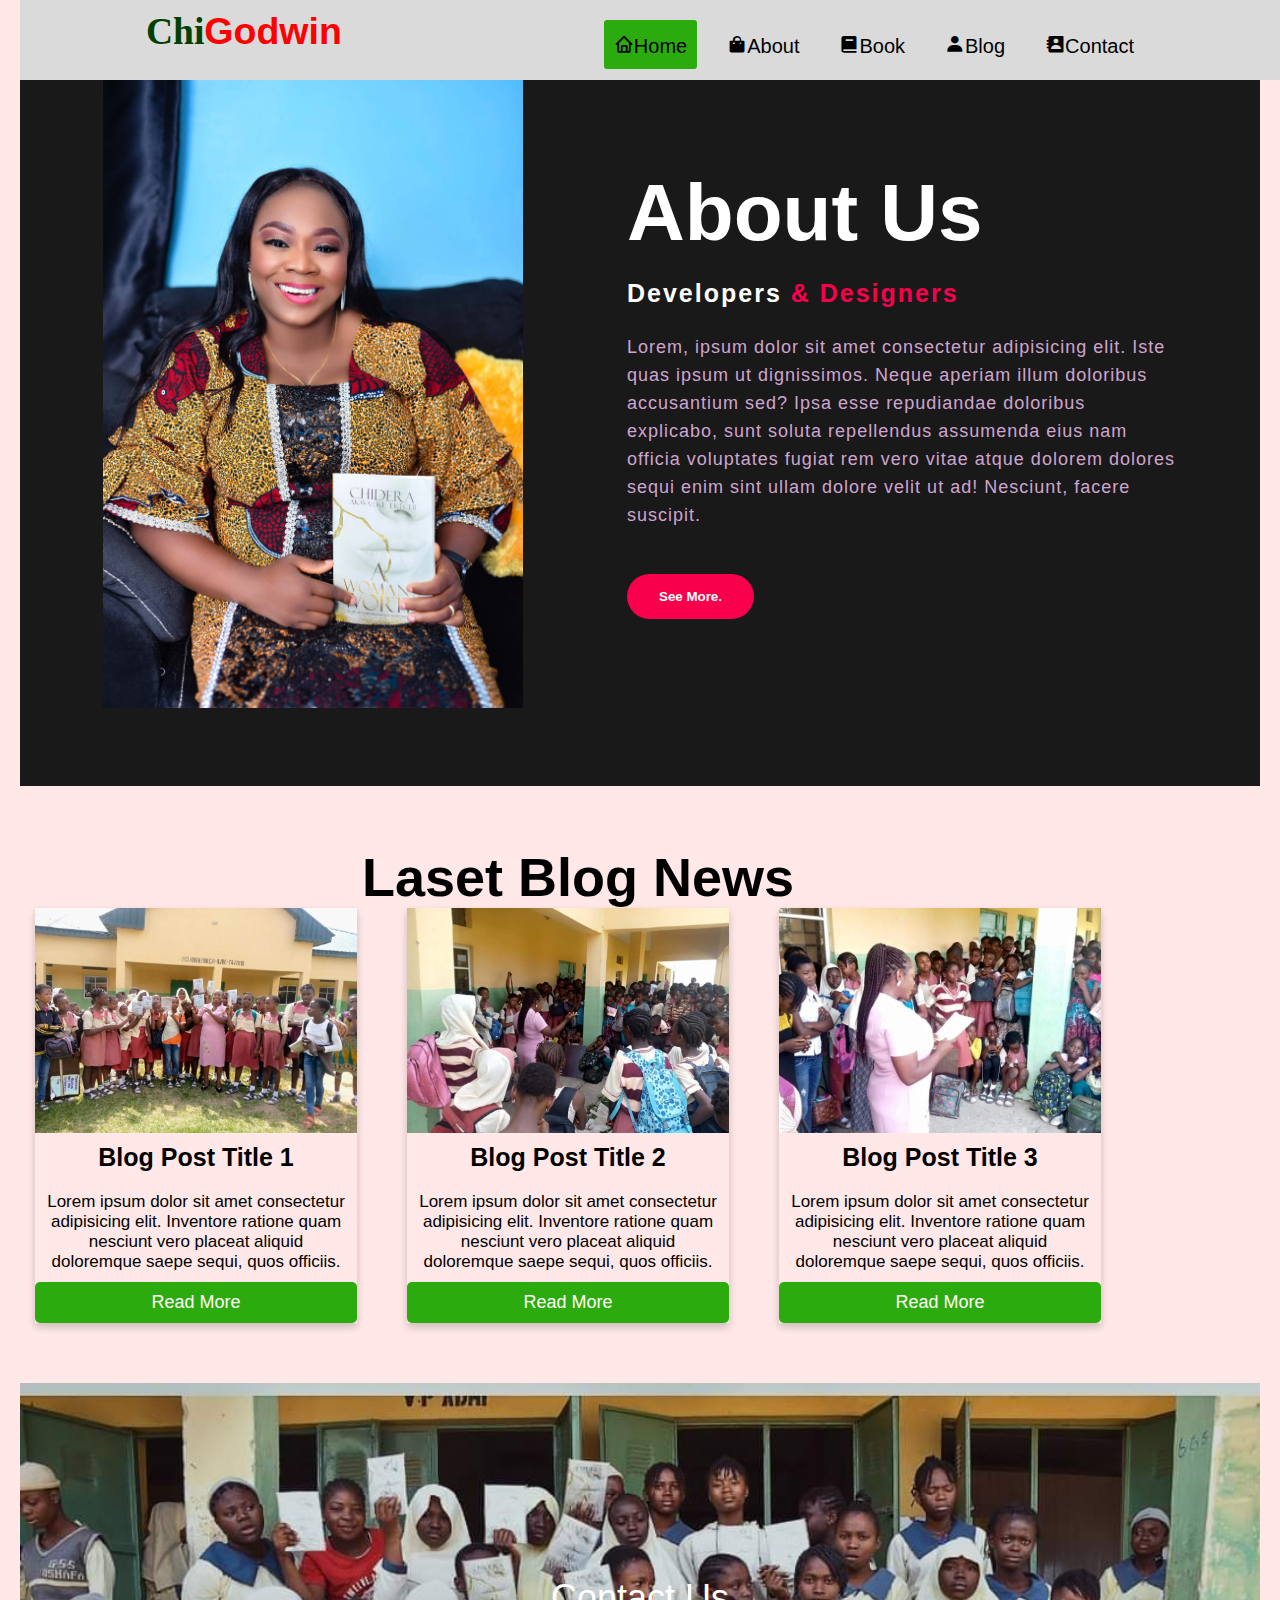
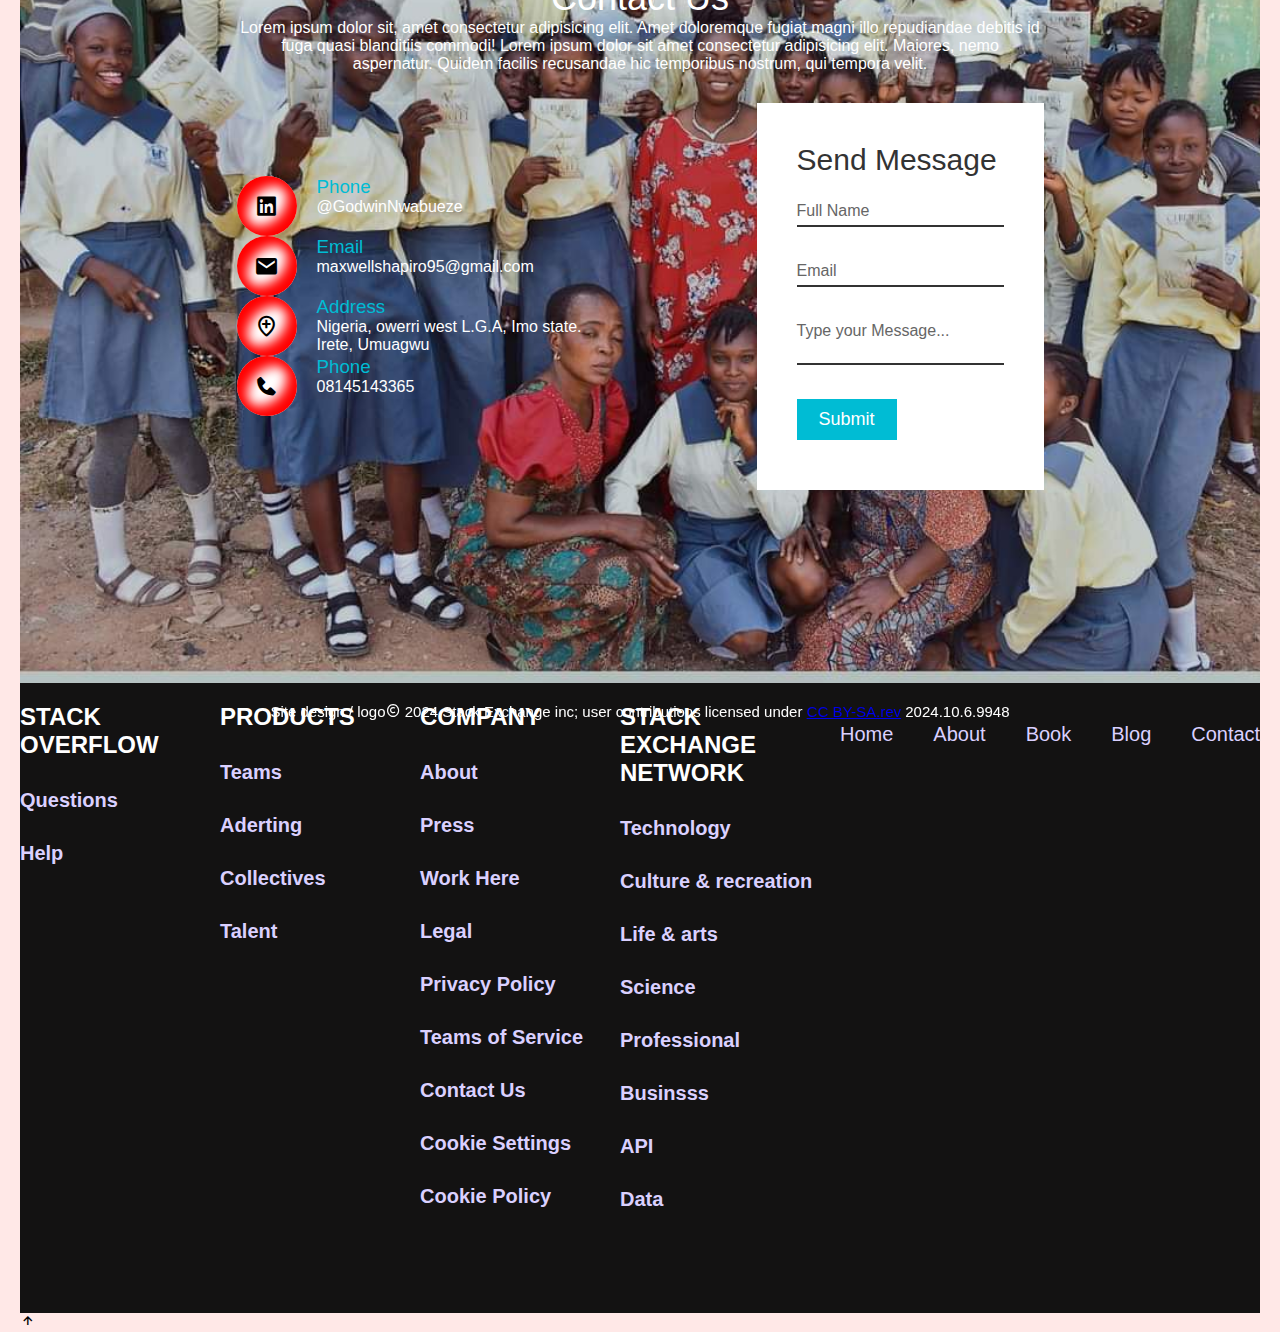
==== home.html @ ca3daac4 "first commit" ====
<!DOCTYPE html>
<html lang="en">
<head>
    <meta charset="UTF-8">
    <meta name="viewport" content="width=device-width, initial-scale=1.0">
    <link rel="stylesheet" href="home.css">
    <link href='https://unpkg.com/boxicons@2.1.4/css/boxicons.min.css' rel='stylesheet'>
    <!-- <link rel="stylesheet" href="https://unicons.iconscout.com/release/v4.0.8/css/line.css"> -->
    <title>Document</title>
</head>
<body>
    <header class="header-site">
        <div class="fixld">
            <h2 class="logo">Chi<span>Godwin</span></h2>
        </div>
        <div class="main-navigation">
            <div class="menu-toggle">
                <span></span><span></span>
            </div>
            <nav class="header-menu">
                <ul class="manu">
                    <li class="active"><a href="#home"><i class="bx bx-home"></i>Home</a></li>
                    <li><a href="#"><i class='bx bxs-shopping-bag'></i>About</a></li>
                    <li><a href="#"><i class="bx bxs-book"></i>Book</a></li>
                    <li><a href="#"><i class="bx bxs-user"></i>Blog</a></li>
                    <li><a href="#"><i class='bx bxs-contact'></i>Contact</a></li>
                </ul>
            </nav>
        </div>
    </header>

    <section class="about">
        <div class="main">
            <img src="images/about-8.jpg" alt="">
            <div class="about-text">
                <h1>About Us</h1>
                <h5>Developers <span>& Designers</span></h5>
                <p>Lorem, ipsum dolor sit amet consectetur adipisicing elit. Iste quas ipsum ut dignissimos. Neque aperiam illum doloribus accusantium sed? Ipsa esse repudiandae doloribus explicabo, sunt soluta repellendus assumenda eius nam officia voluptates fugiat rem vero vitae atque dolorem dolores sequi enim sint ullam dolore velit ut ad! Nesciunt, facere suscipit.</p>
                <button class="about-btn">See More.</button>
            </div>
        </div>
    </section>
    <section>
        <div class="container">
            <h2 class="heading">Laset Blog News</h2>
            <div class="row">
                <div class="col">
                    <div class="blog-card">
                        <img src="images/about-3.jpg" alt="">
                        <h3>Blog Post Title 1</h3>
                        <p>Lorem ipsum dolor sit amet consectetur adipisicing elit. Inventore ratione quam nesciunt vero placeat aliquid doloremque saepe sequi, quos officiis.</p>
                        <a href="#" class="read-more">Read More</a>
                    </div>
                </div>
                <div class="col">
                    <div class="blog-card">
                        <img src="images/about-4.jpg" alt="">
                        <h3>Blog Post Title 2</h3>
                        <p>Lorem ipsum dolor sit amet consectetur adipisicing elit. Inventore ratione quam nesciunt vero placeat aliquid doloremque saepe sequi, quos officiis.</p>
                        <a href="#" class="read-more">Read More</a>
                    </div>
                </div>
                <div class="col">
                    <div class="blog-card">
                        <img src="images/about-5.jpg" alt="">
                        <h3>Blog Post Title 3</h3>
                        <p>Lorem ipsum dolor sit amet consectetur adipisicing elit. Inventore ratione quam nesciunt vero placeat aliquid doloremque saepe sequi, quos officiis.</p>
                        <a href="#" class="read-more">Read More</a>
                    </div>
                </div>
            </div>
        </div>
    </section>
    <section class="contact">
        <div class="content1">
            <h2>Contact Us</h2>
            <p>Lorem ipsum dolor sit, amet consectetur adipisicing elit. Amet doloremque fugiat magni illo repudiandae debitis id fuga quasi blanditiis commodi! Lorem ipsum dolor sit amet consectetur adipisicing elit. Maiores, nemo aspernatur. Quidem facilis recusandae hic temporibus nostrum, qui tempora velit.</p>
        </div>
        <div class="container1">
            <div class="contactInfo">
                <div class="box">
                    <div class="icon"><i class='bx bxl-linkedin-square'></i></div>
                    <div class="text">
                        <h3>Phone</h3>
                        <p>@GodwinNwabueze</p>
                    </div>
                </div>
                <div class="box">
                    <div class="icon"><i class="bx bxs-envelope"></i></div>
                    <div class="text">
                        <h3>Email</h3>
                        <p>maxwellshapiro95@gmail.com</p>
                    </div>
                </div>
                <div class="box">
                    <div class="icon"><i class="bx bx-location-plus"></i></div>
                    <div class="text">
                        <h3>Address</h3>
                        <p>Nigeria, owerri west L.G.A, Imo state. <br>Irete, Umuagwu</p>
                    </div>
                </div>
                <div class="box">
                    <div class="icon"><i class="bx bxs-phone"></i></div>
                    <div class="text">
                        <h3>Phone</h3>
                        <p>08145143365</p>
                    </div>
                </div>
            </div>
            <div class="contactForm">
                <form action="#">
                    <h2>Send Message</h2>
                    <div class="inputBox">
                        <input type="text" name="" required="required">
                        <span>Full Name</span>
                    </div>
                    <div class="inputBox">
                        <input type="email" name="" required="required">
                        <span>Email</span>
                    </div>
                    <div class="inputBox">
                        <textarea required="required"></textarea>
                        <span>Type your Message...</span>
                    </div>
                    <div class="inputBox">
                        <input type="submit" name="">
                    </div>
                </form>
            </div>
        </div>
    </section>
    <div class="downHead">
        <div class="lineText">
            <h2>STACK OVERFLOW</h2>
            <h4>Questions</h4>
            <h4>Help</h4>
        </div>
        <div class="lineText">
            <h2>PRODUCTS</h2>
            <h4>Teams</h4>
            <h4>Aderting</h4>
            <h4>Collectives</h4>
            <h4>Talent</h4>
        </div>
        <div class="lineText">
            <h2>COMPANY</h2>
            <h4>About</h4>
            <h4>Press</h4>
            <h4>Work Here</h4>
            <h4>Legal</h4>
            <h4>Privacy Policy</h4>
            <h4>Teams of Service</h4>
            <h4>Contact Us</h4>
            <h4>Cookie Settings</h4>
            <h4>Cookie Policy</h4>
        </div>
        <div class="lineText">
            <h2>STACK EXCHANGE NETWORK</h2>
            <h4>Technology</h4>
            <h4>Culture & recreation</h4>
            <h4>Life & arts</h4>
            <h4>Science</h4>
            <h4>Professional</h4>
            <h4>Businsss</h4>
            <h4>API</h4>
            <h4>Data</h4>
        </div>
        <div class="flexText">
            <nav class="headerMenu">
                <ul class="flex-manu">
                    <li><a href="#home">Home</a></li>
                    <li><a href="#">About</a></li>
                    <li><a href="#">Book</a></li>
                    <li><a href="#">Blog</a></li>
                    <li><a href="#">Contact</a></li>
                </ul>
            </nav>
        </div>
        <div class="reg"><i class='bx bx-registered'></i></div>
        <p>Site design / logo<i class='bx bx-copyright'></i> 2024 Stack Exchange inc; user contributions
        licensed under <a href="#">CC BY-SA.rev</a> 2024.10.6.9948</p>
    </div>
    <div class="arrow"><i class='bx bx-up-arrow-alt'></i></div>
</body>
</html>
---- home.css ----
*{
    padding: 0;
    margin: 0;
    box-sizing: border-box;
    font-family: 'Josefin Sans', sans-serif;
}
body{
    background-color: #ffe1e0c4;
    background-position: center;
    margin: 0 20px;
}
.header-site{
    display: flex;
    background: #dadada;
    font-size: 25px;
    justify-content: space-around;
    padding-top: 10px;
    padding-right: 20px;
    position: fixed;
    z-index: 99;
    transition: 0.5s;
    border-bottom: 1px solid transparent;
    width: 100%;
}
.main-navigation{
    background: #dadada;
    text-align: center;
}
.main-navigation ul{
    display: flex;
    list-style: none;
    color: #fff;
}
.main-navigation ul li{
    width: auto;
    margin: 10px;
    padding: 10px;
}
.main-navigation ul li a{
    text-decoration: none;
    color: #000;
    font-size: 20px;
}
.active,.main-navigation ul li:hover{
    background: #2bab0d;
    color: #ffffff;
    border-radius: 3px;
    height: auto;
}
.active,.main-navigation ul li a:hover{
    background: #2bab0d;
    color: #ffffff;
    border-radius: 3px;
    height: auto;
}
.main-navigation .fa{
    margin-right: 8px;
}

.menu-toggle:hover{
    background: #2bab0d;
}
.logo{
    font-family: Georgia, 'Times New Roman', Times, serif;
    color: #004000;
}
.logo span{
    color: #ff0000;
}
@media screen and (max-width: 1000px) {
    .menu-toggle{
        display: block;
    }
    .header-right{
        display: none;
     }
    .header-right{
        width: 200px;
    }
}
@media (max-width: 991){
    .main-navigation ul li{
        margin: 0;
    }
    .main-navigation ul li a{
        padding: 0;
    }
}
@media (max-width: 999px){
    .menu-toggle{
        position: absolute;
        top: 25px;
        right: 30px;
        outline: none !important;
        border: none;
        background: transparent;
        width: 40px;
        height: 40px;
        transform: translate(0, -50%);
        z-index: 100;
        box-shadow: inset 6px 6px 7px #dadada, -6px -6px 10px #ffffff;
        border-radius: 10px;
        padding: 11 8px;
    }
    .menu-toggle span{
        display: block;
        width: 100%;
        height: 4px;
        background: #fff;
        border: 1px solid #ff0000;
        margin-bottom: 5px;
        transition: 0.3s;
        border-radius: 5px;
        position: relative;
    }
    .menu-toggle span:last-child{
        margin: 0;
    }
    .toggled .menu-toggle span:nth-child(1){
        transform: rotate(45deg);
        top: 5px;
    }
    .toggled .menu-toggle span:nth-child(2){
        transform: rotate(-45deg);
        top: -4px;
    }
    .toggled .menu-toggle span:nth-child(3){
        opacity: 0;
        height: 0;
    }
    .toggled .header-menu{
        transform: translateY(0);
    }
    .header-menu{
        height: 60vh;
        position: absolute;
        top: 0;
        right: 0;
        width: 100%;
        padding-top: max(9vh,30px);
        padding-left: max(6vh,30px);
        z-index: 99;
        transition: 1s cubic-bezier(0.165, 0.84, 0.44, 1);
        overflow-y: auto;
        transform: translateY(-100%);
        background-position: center;
        background-color:#dad0ff;
    }
    .main-navigation .manu ul li {
        display: block;
        float: none;
        margin: 0;
        margin-bottom: max(20px, 4vh);
    }
    .main-navigation .manu li a{
        display: inline-block;
        font-size: max(16px, 2vh);
    }
    .main-navigation .manu{
        max-width: 220px;
        opacity: 1;
        visibility: visible;
        display: block;
    }
    .main-navigation ul li:hover .sub-menu-1{
        display: inline;
        margin-left: 20px;
    }
    .header-site{
        padding: 15px 0;
        margin-bottom: 30px;
        /* box-shadow: 0px 5px 40px #d4d4d4; */
    }
    body{
        height: auto !important;
    }
    .sign-in, .sign-up{
        display: none;
    }
}

/* ======about========= */

.about{
    width: 100%;
    padding: 78px 0px;
    background-color: #191919;
}

.about img{
    height: auto;
    width: 420px;
}

.main{
    width: 100%;
    max-width: 95%;
    margin: 0 auto;
    display: flex;
    align-items: center;
    justify-content: space-around;
}

.about-text h1{
    color: #fff;
    font-size: 80px;
    text-transform: capitalize;
    margin-bottom: 20px;
}

.about-text h5{
    color: #fff;
    font-size: 25px;
    text-transform: capitalize;
    margin-bottom: 25px;
    letter-spacing: 2px;
}

.about .about-text{
    width: 550px;
}

span{
    color: #f9004d;
}

.about-text p{
    color: #fcfc;
    letter-spacing: 1px;
    line-height: 28px;
    font-size: 18px;
    margin-bottom: 45px;
}

.about-btn{
    background: #f9004d;
    color: #fff;
    text-decoration: none;
    border: 2px solid transparent;
    font-weight: bold;
    padding: 13px 30px;
    border-radius: 30px;
    transition: .4s;
}

.about-btn:hover{
    background: transparent;
    border: 2px solid #f9004d;
    cursor: pointer;
}

/* ======CONTAINER BLOG===== */

.container{
    width: 90%;
    margin: 0 auto;
    text-align: center;
    margin: 60px 0px;
    font-size: 36px;
}

.row{
    display: flex;
    flex-wrap: wrap;
}

.col{
    flex: 1;
    padding: 0px 15px;
    margin-right: 20px;
    display: flex;
}

.blog-card{
    flex: 1;
    display: flex;
    flex-direction: column;
    box-shadow: 0 4px 8px rgba(0,0,0,0.2);
    transition: 0.4s ease;
}

.blog-card img{
    width: 100%;
    height: 225px;object-fit: cover;
}

.blog-card h3{
    font-size: 25px;
    margin: 10px;
}

.blog-card p{
    font-size: 17px;
    margin: 10px;
}

.read-more{
    text-decoration: none;
    display: block;
    align-items: center;
    padding: 10px 0px;background-color: #2bab0d;
    color: #fff;
    font-size: 18px;
    border-radius: 5px;
    transition: all o.3s ease;
}

.read-more:hover{
    background-color: #2bab0d;
    cursor: pointer;
}

.contact{
    position: relative;
    min-height: 100vh;
    padding: 50px 100px;
    display: flex;
    justify-content: center;
    align-items: center;
    flex-direction: column;
    background: url(images/about-7.jpg);
    background-size: cover;
}

.contact .content1{
    max-width: 800px;
    text-align: center;
}

.contact .content1 h2{
    font-size: 36px;
    font-weight: 500;
    color: #ffffff;
}

.contact .content1 p{
    font-weight: 300;
    color: #ffffff;
}

.container1{
    width: 100%;
    display: flex;
    justify-content: center;
    align-items: center;
    margin-top: 30px;
}

.container1 .contactInfo{
    width: 50%;
    display: flex;
    flex-direction: column;
}

.container1 .contactInfo .box{
    position: relative;
    padding: 20 0px;
    display: flex;
}

.container1 .contactInfo .box .icon{
    min-width: 60px;
    height: 60px;
    background: #fff;
    display: flex;
    justify-content: center;
    align-items: center;
   border-radius: 50%;
   font-size: 22px;
   box-shadow: inset 10px 10px 12px #ff0000,inset -10px -10px 12px #ff0000;
}

.container1 .contactInfo .box .icon i{
    font-size: 25px;
}

.container1 .contactInfo .box .text{
    display: flex;
    margin-left: 20px;
    font-size: 16px;
    color: #fff;
    flex-direction: column;
    font-weight: 300;
}

.container1 .contactInfo .box .text h3{
    font-weight: 500;
    color: #00bcd4;
}

.contactForm{
    width: 100% auto;
    padding: 40px;
    background: #fff;
}

.contactForm h2{
    font-size: 30px;
    color: #333;
    font-weight: 500;
}

.contactForm .inputBox{
    position: relative;
    width: 100%;
    margin-top: 10px;
}

.contactForm .inputBox input,
.contactForm .inputBox textarea{
    width: 100%;
    padding: 5px 0;
    font-size: 16px;
    margin: 10px 0;
    border: none;
    border-bottom: 2px solid #333;
    outline: none;
    resize: none;
}

.contactForm .inputBox span{
    position: absolute;
    left: 0;
    padding: 5px 0;
    font-size: 16px;
    margin: 10px 0;
    pointer-events: none;
    transition: 0.5s;
    color: #666;
}

.contactForm .inputBox input:focus ~ span,
.contactForm .inputBox input:valid ~ span,
.contactForm .inputBox textarea:focus ~ span,
.contactForm .inputBox textarea:valid ~ span{
    color: #e91e63;
    font-size: 12px;
    transform: translateY(-20px);
}

.contactForm .inputBox input[type='submit']{
    width: 100px;
    background: #00bcd4;
    color: #fff;
    border: none;
    cursor: pointer;
    padding: 10px;
    font-size: 18px;
}
.downHead{
    width: 100%;
    height: 70vh;
    background-color: #131212;
    display: flex;
    justify-content: space-around;
    padding-top: 20px;
}
.flexText{
    width: auto;
}
.flexText h4{
    color: #fff;
}
.lineText h4{
    width: 150px;
    padding-top: 10px;
    margin-top: 20px;
    color: #dad0ff;
    width: 200px;
    font-weight: bold;
    font-size: 20px;
    cursor: default;
}
.downHead h2{
    color: #fff;
}
.downHead p{
    color: #fff;
    font-size: 15px;
    position: fixed;
}
.downHead .headerMenu{
    display: flex;
}
.downHead .headerMenu ul{
    display: flex;
    list-style: none;
    color: #fff;
}
.downHead .headerMenu ul li{
    width: auto;
    margin: 10px;
    padding: 10px;
}
.downHead .headerMenu ul li a{
    text-decoration: none;
    color: #dad0ff;
    font-size: 20px;
}
.reg{
    color: #fff;
    font-size: 30px;
}

/* ======@media========= */



@media screen and (max-width:1010px){
    .col{
        flex-basis: 100%;
        padding: 50px;
    }
    .blog-card p{
        font-size: 20px;
    }
    .about-text{
        text-align: center;

    }
    .about-btn{
        justify-content: center;
        margin-bottom: 30px;
    }
    .main{
        flex-direction: column-reverse;
    }
    .container1{
        flex-direction: column;
    }
    .contactForm{
        width: 100%;
        height: auto;
    }
    .downHead{
        flex-wrap: wrap;
        height: auto;
    }
    .downHead .lineText{
        margin: 20px;
    }
}

/* ======scroll-bar===== */

::-webkit-scrollbar{
    width: 10px;
}

::-webkit-scrollbar-thumb{
    border-radius: 20px;
    background: #2bab0d;
}
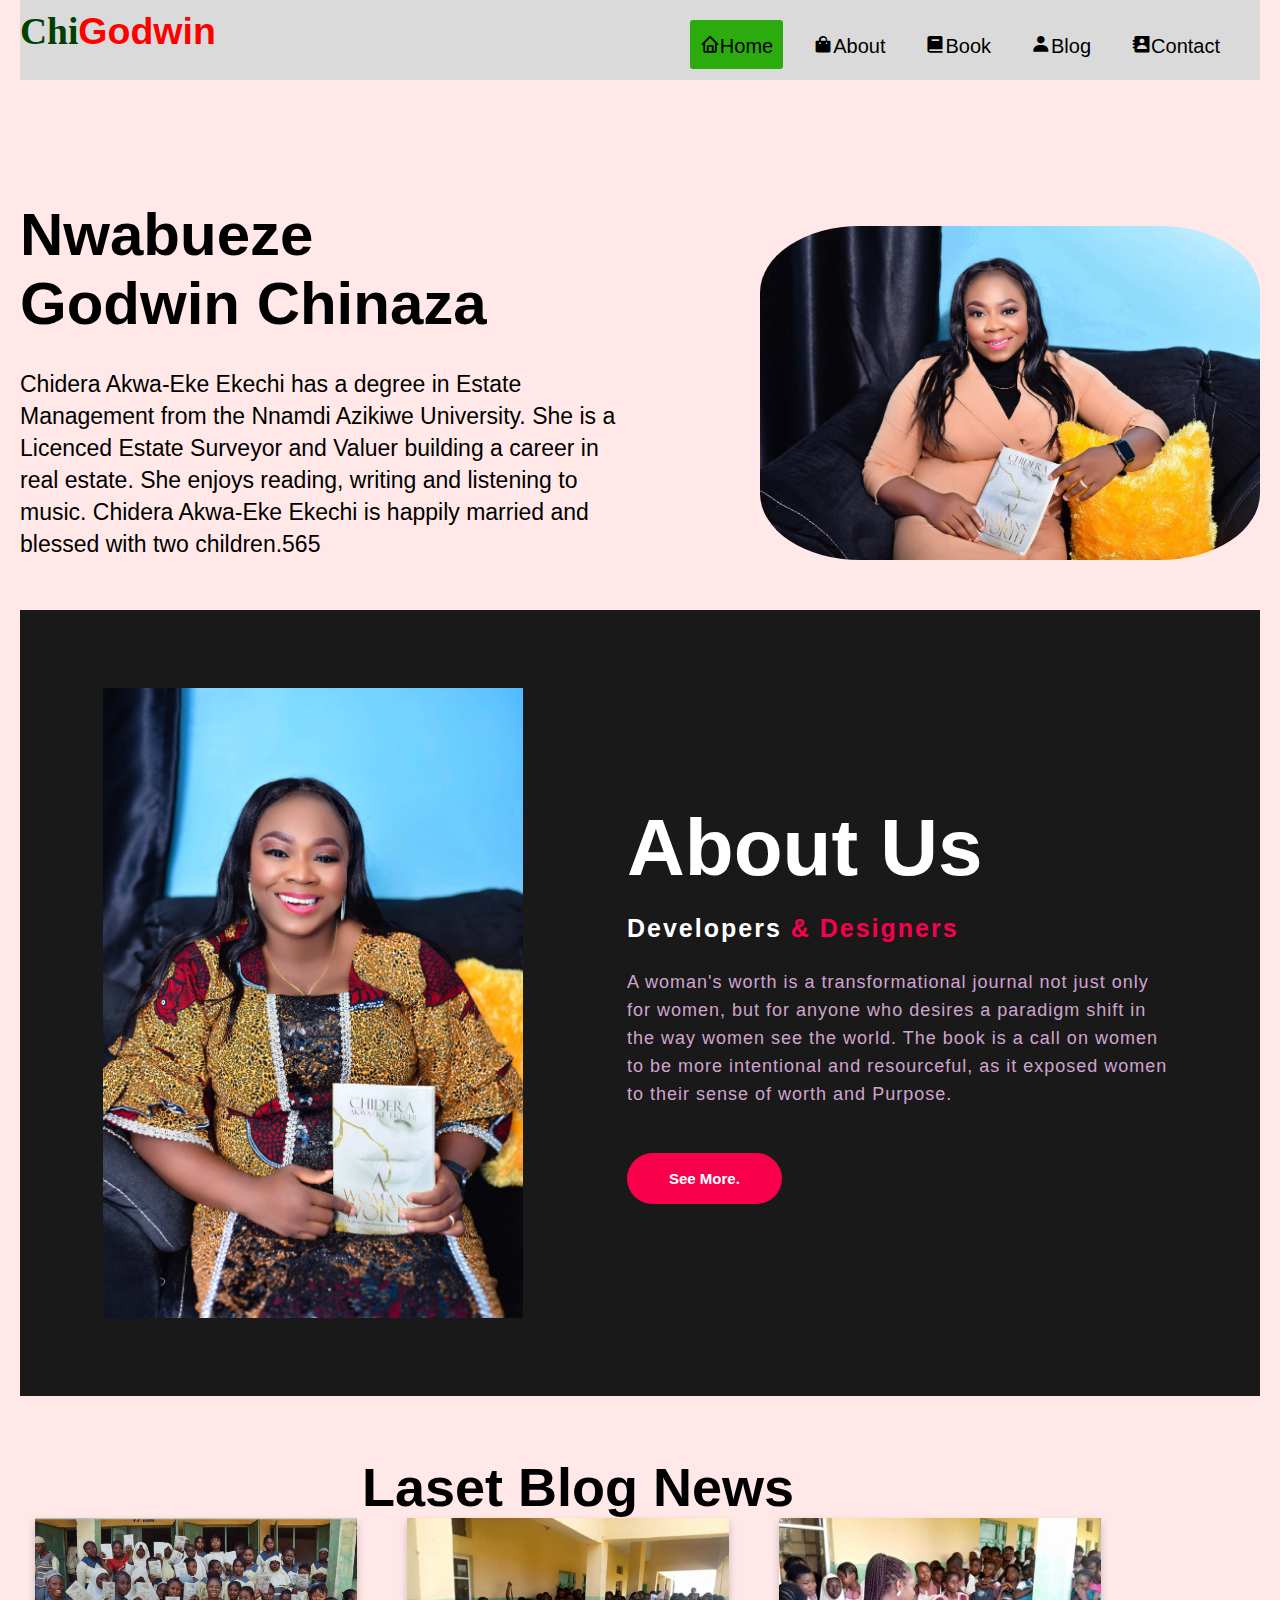
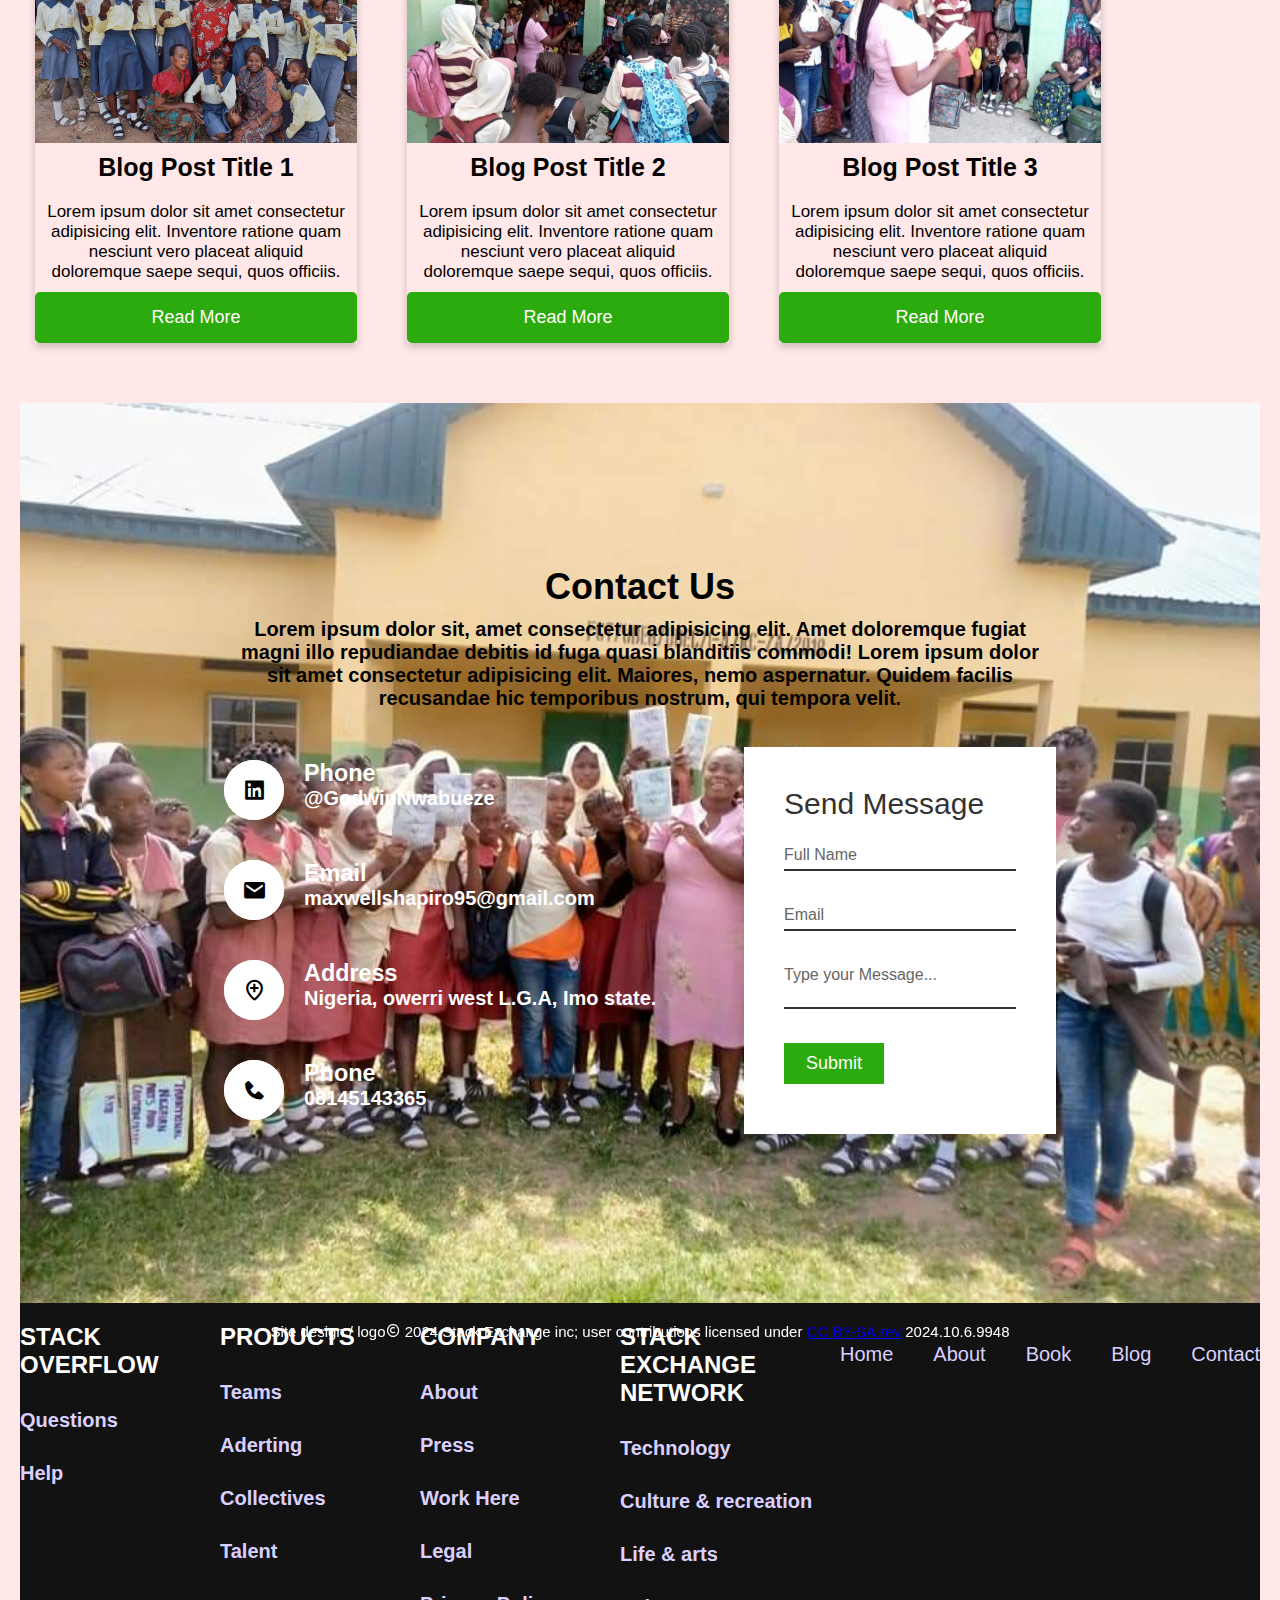
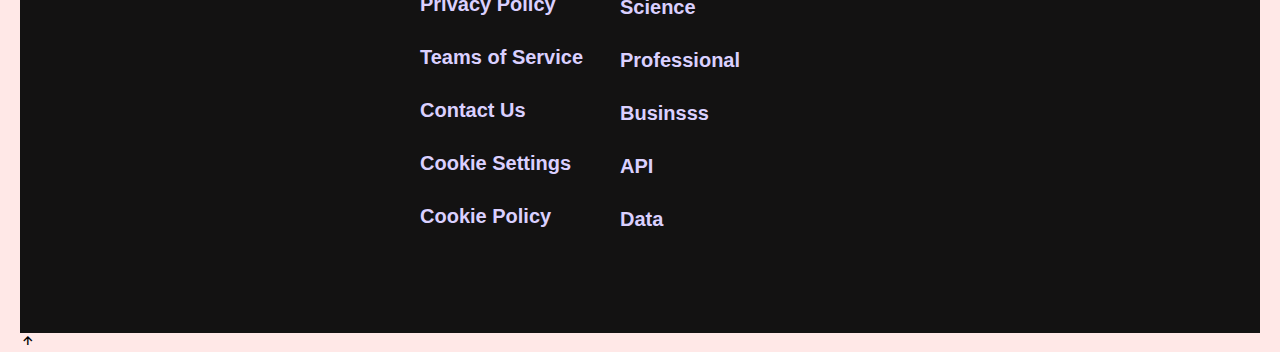
==== commit 0a094b62: "my website" ====
--- a/home.html
+++ b/home.html
@@ -19,7 +19,7 @@
             </div>
             <nav class="header-menu">
                 <ul class="manu">
-                    <li class="active"><a href="#home"><i class="bx bx-home"></i>Home</a></li>
+                    <li class="active"><a href="index.html"><i class="bx bx-home"></i>Home</a></li>
                     <li><a href="#"><i class='bx bxs-shopping-bag'></i>About</a></li>
                     <li><a href="#"><i class="bx bxs-book"></i>Book</a></li>
                     <li><a href="#"><i class="bx bxs-user"></i>Blog</a></li>
@@ -28,25 +28,40 @@
             </nav>
         </div>
     </header>
-
+    <section class="author">
+        <div class="content-Aut">
+            <div class="author-left">
+                <div class="info">
+                    <h1>Nwabueze <br>Godwin Chinaza</h1>
+                    <p> Chidera Akwa-Eke Ekechi has a degree in Estate Management from the Nnamdi Azikiwe University. She is a Licenced Estate Surveyor and Valuer building a career in real estate. She enjoys reading, writing and listening to music.
+                        Chidera Akwa-Eke Ekechi is happily married and blessed with two children.565</p>
+                </div>
+            </div>
+            <div class="author-right">
+                <img src="images/about-0.jpg" alt="">
+            </div>
+        </div>
+    </section>
     <section class="about">
         <div class="main">
             <img src="images/about-8.jpg" alt="">
             <div class="about-text">
                 <h1>About Us</h1>
                 <h5>Developers <span>& Designers</span></h5>
-                <p>Lorem, ipsum dolor sit amet consectetur adipisicing elit. Iste quas ipsum ut dignissimos. Neque aperiam illum doloribus accusantium sed? Ipsa esse repudiandae doloribus explicabo, sunt soluta repellendus assumenda eius nam officia voluptates fugiat rem vero vitae atque dolorem dolores sequi enim sint ullam dolore velit ut ad! Nesciunt, facere suscipit.</p>
+                <p>
+                    A woman's worth is a transformational journal not just only for women, but for anyone who desires a paradigm shift in the way women see the world. The book is a call on women to be more intentional and resourceful, as it exposed women to their sense of worth and Purpose. 
+                </p>
                 <button class="about-btn">See More.</button>
             </div>
         </div>
     </section>
-    <section>
+    <section class="">
         <div class="container">
             <h2 class="heading">Laset Blog News</h2>
             <div class="row">
                 <div class="col">
                     <div class="blog-card">
-                        <img src="images/about-3.jpg" alt="">
+                        <img src="images/about-7.jpg" alt="">
                         <h3>Blog Post Title 1</h3>
                         <p>Lorem ipsum dolor sit amet consectetur adipisicing elit. Inventore ratione quam nesciunt vero placeat aliquid doloremque saepe sequi, quos officiis.</p>
                         <a href="#" class="read-more">Read More</a>
@@ -71,6 +86,7 @@
             </div>
         </div>
     </section>
+
     <section class="contact">
         <div class="content1">
             <h2>Contact Us</h2>
@@ -96,7 +112,7 @@
                     <div class="icon"><i class="bx bx-location-plus"></i></div>
                     <div class="text">
                         <h3>Address</h3>
-                        <p>Nigeria, owerri west L.G.A, Imo state. <br>Irete, Umuagwu</p>
+                        <p>Nigeria, owerri west L.G.A, Imo state.</p>
                     </div>
                 </div>
                 <div class="box">
--- a/home.css
+++ b/home.css
@@ -13,15 +13,16 @@
     display: flex;
     background: #dadada;
     font-size: 25px;
-    justify-content: space-around;
+    justify-content: space-between;
     padding-top: 10px;
     padding-right: 20px;
-    position: fixed;
+    position: relative;
     z-index: 99;
     transition: 0.5s;
     border-bottom: 1px solid transparent;
     width: 100%;
 }
+
 .main-navigation{
     background: #dadada;
     text-align: center;
@@ -179,12 +180,61 @@
     }
 }
 
+/* ==========Author============= */
+
+.content-Aut{
+    display: grid;
+    grid-template-columns: 50% auto;
+    gap: 30px;
+    margin-top: 120px;
+    align-items: center;
+    justify-content: space-between;
+    width: 100%;
+}
+
+.content-Aut .author-left{
+    display: block;
+    width: 100%;
+}
+
+.content-Aut .info{
+    max-width: 100%;
+    display: flex;
+    flex-direction: column;
+}
+
+ .content-Aut .info h1{
+    font-size: 60px;
+    font-family: sans-serif;
+    margin-bottom: 30px;
+}
+
+.author .content-Aut .info p{
+    font-size: 23px;
+    line-height: 2pc;
+    margin-bottom: 30px;
+    font-family: sans-serif;
+}
+
+.author .author-right{
+    display: block;
+    width: 100%;
+}
+
+.author .author-right img{
+    width: 500px;
+    height: auto;
+    border-radius: 20%;
+    position: relative;
+}
+
 /* ======about========= */
 
 .about{
     width: 100%;
     padding: 78px 0px;
     background-color: #191919;
+    margin-top: 20px;
 }
 
 .about img{
@@ -238,7 +288,8 @@
     text-decoration: none;
     border: 2px solid transparent;
     font-weight: bold;
-    padding: 13px 30px;
+    font-size: 15px;
+    padding: 15px 40px;
     border-radius: 30px;
     transition: .4s;
 }
@@ -262,6 +313,7 @@
 .row{
     display: flex;
     flex-wrap: wrap;
+    justify-content: center;
 }
 
 .col{
@@ -298,7 +350,8 @@
     text-decoration: none;
     display: block;
     align-items: center;
-    padding: 10px 0px;background-color: #2bab0d;
+    padding: 15px 0px;
+    background-color: #2bab0d;
     color: #fff;
     font-size: 18px;
     border-radius: 5px;
@@ -318,7 +371,7 @@
     justify-content: center;
     align-items: center;
     flex-direction: column;
-    background: url(images/about-7.jpg);
+    background: url(images/about-3.jpg);
     background-size: cover;
 }
 
@@ -329,13 +382,15 @@
 
 .contact .content1 h2{
     font-size: 36px;
-    font-weight: 500;
-    color: #ffffff;
+    font-weight: bold;
+    color: #000;
+    padding-bottom: 10px;
 }
 
 .contact .content1 p{
-    font-weight: 300;
-    color: #ffffff;
+    font-weight: bold;
+    font-size: 20px;
+    color: #000;
 }
 
 .container1{
@@ -354,7 +409,7 @@
 
 .container1 .contactInfo .box{
     position: relative;
-    padding: 20 0px;
+    margin: 20px 0px;
     display: flex;
 }
 
@@ -366,8 +421,8 @@
     justify-content: center;
     align-items: center;
    border-radius: 50%;
-   font-size: 22px;
-   box-shadow: inset 10px 10px 12px #ff0000,inset -10px -10px 12px #ff0000;
+   font-size: 30px;
+   box-shadow: inset 10px 10px 12px #fff,inset -10px -10px 12px #fff;
 }
 
 .container1 .contactInfo .box .icon i{
@@ -377,19 +432,19 @@
 .container1 .contactInfo .box .text{
     display: flex;
     margin-left: 20px;
-    font-size: 16px;
+    font-size: 20px;
     color: #fff;
     flex-direction: column;
-    font-weight: 300;
+    font-weight: 600;
 }
 
 .container1 .contactInfo .box .text h3{
-    font-weight: 500;
-    color: #00bcd4;
+    font-weight: bold;
+    color: #fff;
 }
 
 .contactForm{
-    width: 100% auto;
+    width: 30%;
     padding: 40px;
     background: #fff;
 }
@@ -440,7 +495,7 @@
 
 .contactForm .inputBox input[type='submit']{
     width: 100px;
-    background: #00bcd4;
+    background: #2bab0d;
     color: #fff;
     border: none;
     cursor: pointer;
